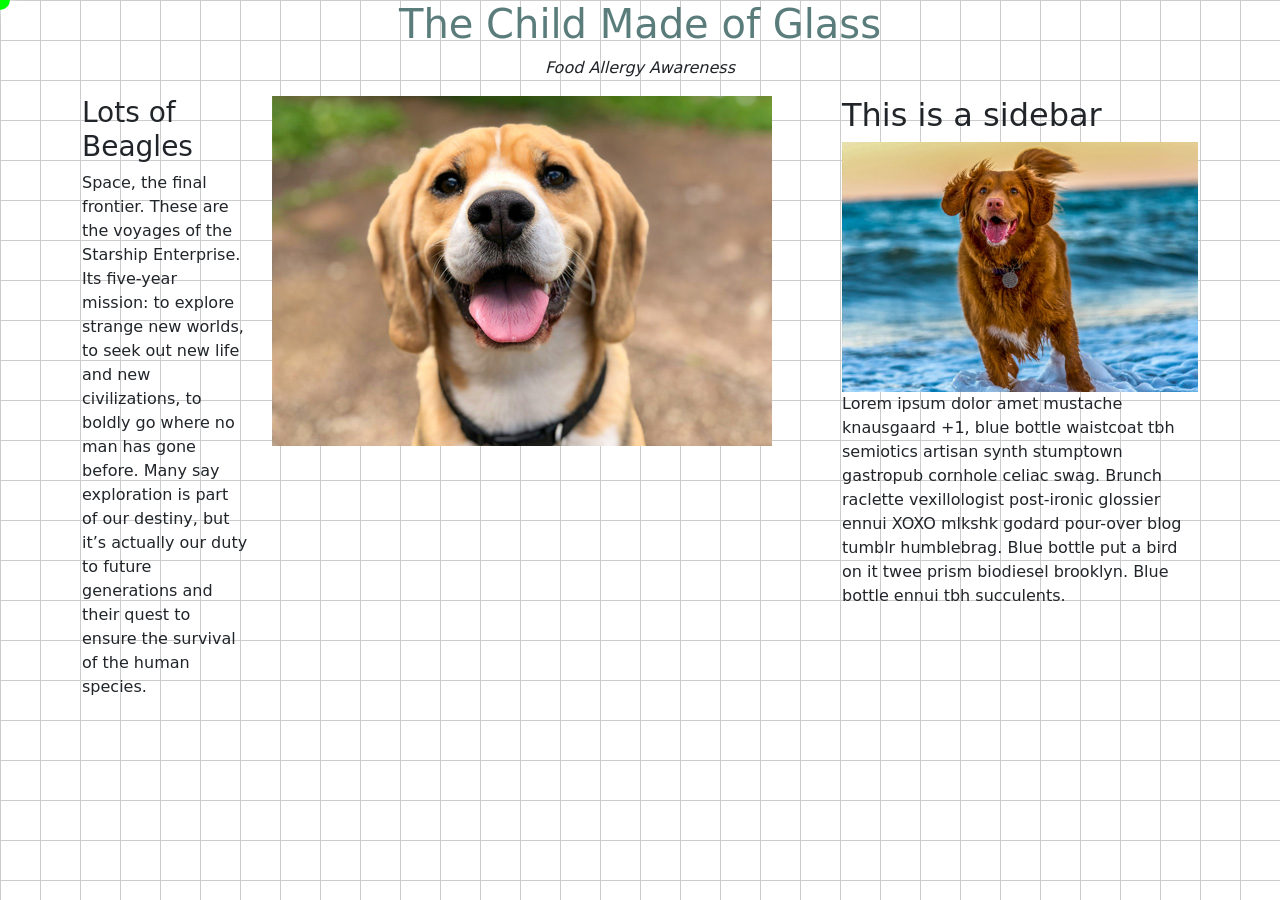
==== index.html @ 98fd1439 "Update index.html changed the title" ====
<!doctype html>
<html lang="en">
<head>
	<meta charset="utf-8">
	<meta name="viewport" content="width=device-width,initial-scale=1">
	<title>Website Template</title>
	<link href="https://cdn.jsdelivr.net/npm/bootstrap@5.3.8/dist/css/bootstrap.min.css" rel="stylesheet">
	<link rel="stylesheet" href="./assets/css/styles.css">
</head>
<body>

	<div class="container">
		<div class="row">
			<h1 class="text-center">The Child Made of Glass</h1>
		</div> <!-- end headline row-->
		<div class="row">
			<p class="text-center"><em>Food Allergy Awareness</em></p>  <!-- end dateline row-->
		</div>

		<div class="row">
			<div class="col-8">
				<div class="row">
					<div class="col-3">
						<h3>Lots of Beagles</h3>
						<p>Space, the final frontier. These are the voyages of the Starship Enterprise. Its five-year mission: to explore strange new worlds, to seek out new life and new civilizations, to boldly go where no man has gone before. Many say exploration is part of our destiny, but it’s actually our duty to future generations and their quest to ensure the survival of the human species.</p>
					</div>
					<div class="col-9">
						<img class="img-fluid" src="assets/img/dog-4.jpg">
					</div>
				</div> <!-- end row -->
			</div> <!-- end big column 8 -->
			<div class="col-4">
				<h2>This is a sidebar</h2>
				<img class="img-fluid" src="assets/img/dog-5.jpg">
				<p>Lorem ipsum dolor amet mustache knausgaard +1, blue bottle waistcoat tbh semiotics artisan synth stumptown gastropub cornhole celiac swag. Brunch raclette vexillologist post-ironic glossier ennui XOXO mlkshk godard pour-over blog tumblr humblebrag. Blue bottle put a bird on it twee prism biodiesel brooklyn. Blue bottle ennui tbh succulents.</p>
			</div> <!-- end column 4 -->
		</div>


	</div> <!--Closing container div tag-->

	<!-- Hiding stuff here 
	<h1>Website Template</h1>
	<p>Fork and use this template repo (a.k.a. "boilerplate") for any web project</p>
	<img src="assets/img/cat.jpg" alt="">
	<p> <button type="button" class="btn btn-primary">Primary</button> </p>
	<p> <button type="button" class="btn btn-success">Success</button> </p>
	<p> <button type="button" class="btn btn-danger btn-large">Danger</button> </p>
	-->

	<script src="https://cdn.jsdelivr.net/npm/bootstrap@5.3.8/dist/js/bootstrap.bundle.min.js"></script>
	<script src="./assets/js/main.js"></script>
</body>
</html>
---- assets/css/styles.css ----
:root {

--deep-teal: #5a7d7cff;
--lavender: #dadff7ff;
--jet-black: #232c33ff;
--powder-blue: #a0c1d1ff;
--pale-slate: #b5b2c2ff;
}

body {
  background-color: #301934;
  background-image:
    linear-gradient(to right, rgba(0,0,0,0.05) 1px, transparent 1px),
    linear-gradient(to bottom, rgba(0,0,0,0.05) 1px, transparent 1px);
  background-size: 40px 40px;
}
body {
  cursor: none;
}

.custom-cursor {
  position: fixed;
  width: 15px;
  height: 15px;
  border-radius: 50%;
  pointer-events: none;
  z-index: 9999;
}
h1 {
  color: var(--deep-teal);
}

.col {
  border: 1px solid red;
}
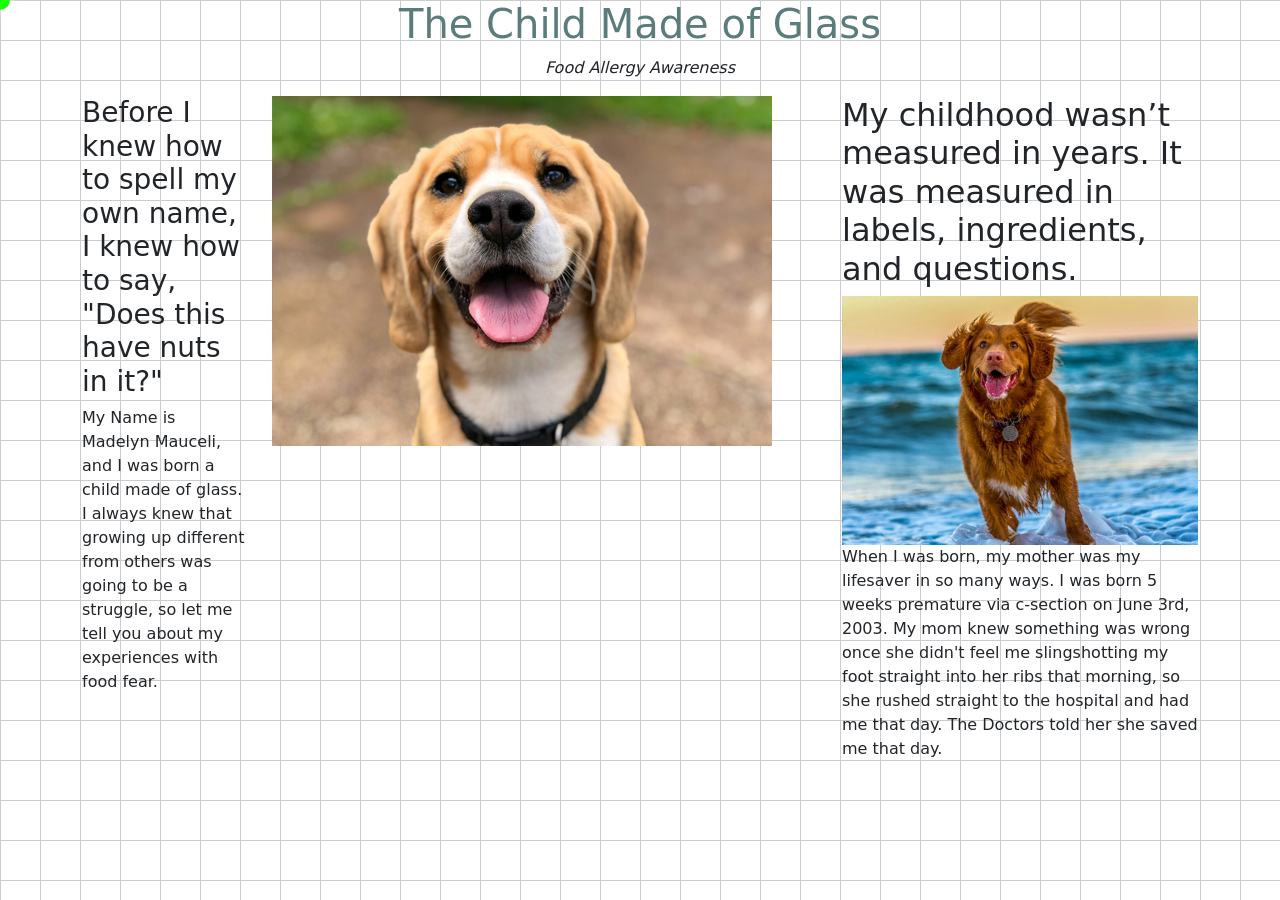
==== commit 2eaba4a6: "Update index.html added new text" ====
--- a/index.html
+++ b/index.html
@@ -21,8 +21,9 @@
 			<div class="col-8">
 				<div class="row">
 					<div class="col-3">
-						<h3>Lots of Beagles</h3>
-						<p>Space, the final frontier. These are the voyages of the Starship Enterprise. Its five-year mission: to explore strange new worlds, to seek out new life and new civilizations, to boldly go where no man has gone before. Many say exploration is part of our destiny, but it’s actually our duty to future generations and their quest to ensure the survival of the human species.</p>
+						<h3>Before I knew how to spell my own name, I knew how to say,
+							"Does this have nuts in it?"</h3>
+						<p>My Name is Madelyn Mauceli, and I was born a child made of glass. I always knew that growing up different from others was going to be a struggle, so let me tell you about my experiences with food fear.</p>
 					</div>
 					<div class="col-9">
 						<img class="img-fluid" src="assets/img/dog-4.jpg">
@@ -30,9 +31,10 @@
 				</div> <!-- end row -->
 			</div> <!-- end big column 8 -->
 			<div class="col-4">
-				<h2>This is a sidebar</h2>
+				<h2>My childhood wasn’t measured in years.
+					It was measured in labels, ingredients, and questions.</h2>
 				<img class="img-fluid" src="assets/img/dog-5.jpg">
-				<p>Lorem ipsum dolor amet mustache knausgaard +1, blue bottle waistcoat tbh semiotics artisan synth stumptown gastropub cornhole celiac swag. Brunch raclette vexillologist post-ironic glossier ennui XOXO mlkshk godard pour-over blog tumblr humblebrag. Blue bottle put a bird on it twee prism biodiesel brooklyn. Blue bottle ennui tbh succulents.</p>
+				<p>When I was born, my mother was my lifesaver in so many ways. I was born 5 weeks premature via c-section on June 3rd, 2003. My mom knew something was wrong once she didn't feel me slingshotting my foot straight into her ribs that morning, so she rushed straight to the hospital and had me that day. The Doctors told her she saved me that day.</p>
 			</div> <!-- end column 4 -->
 		</div>
 
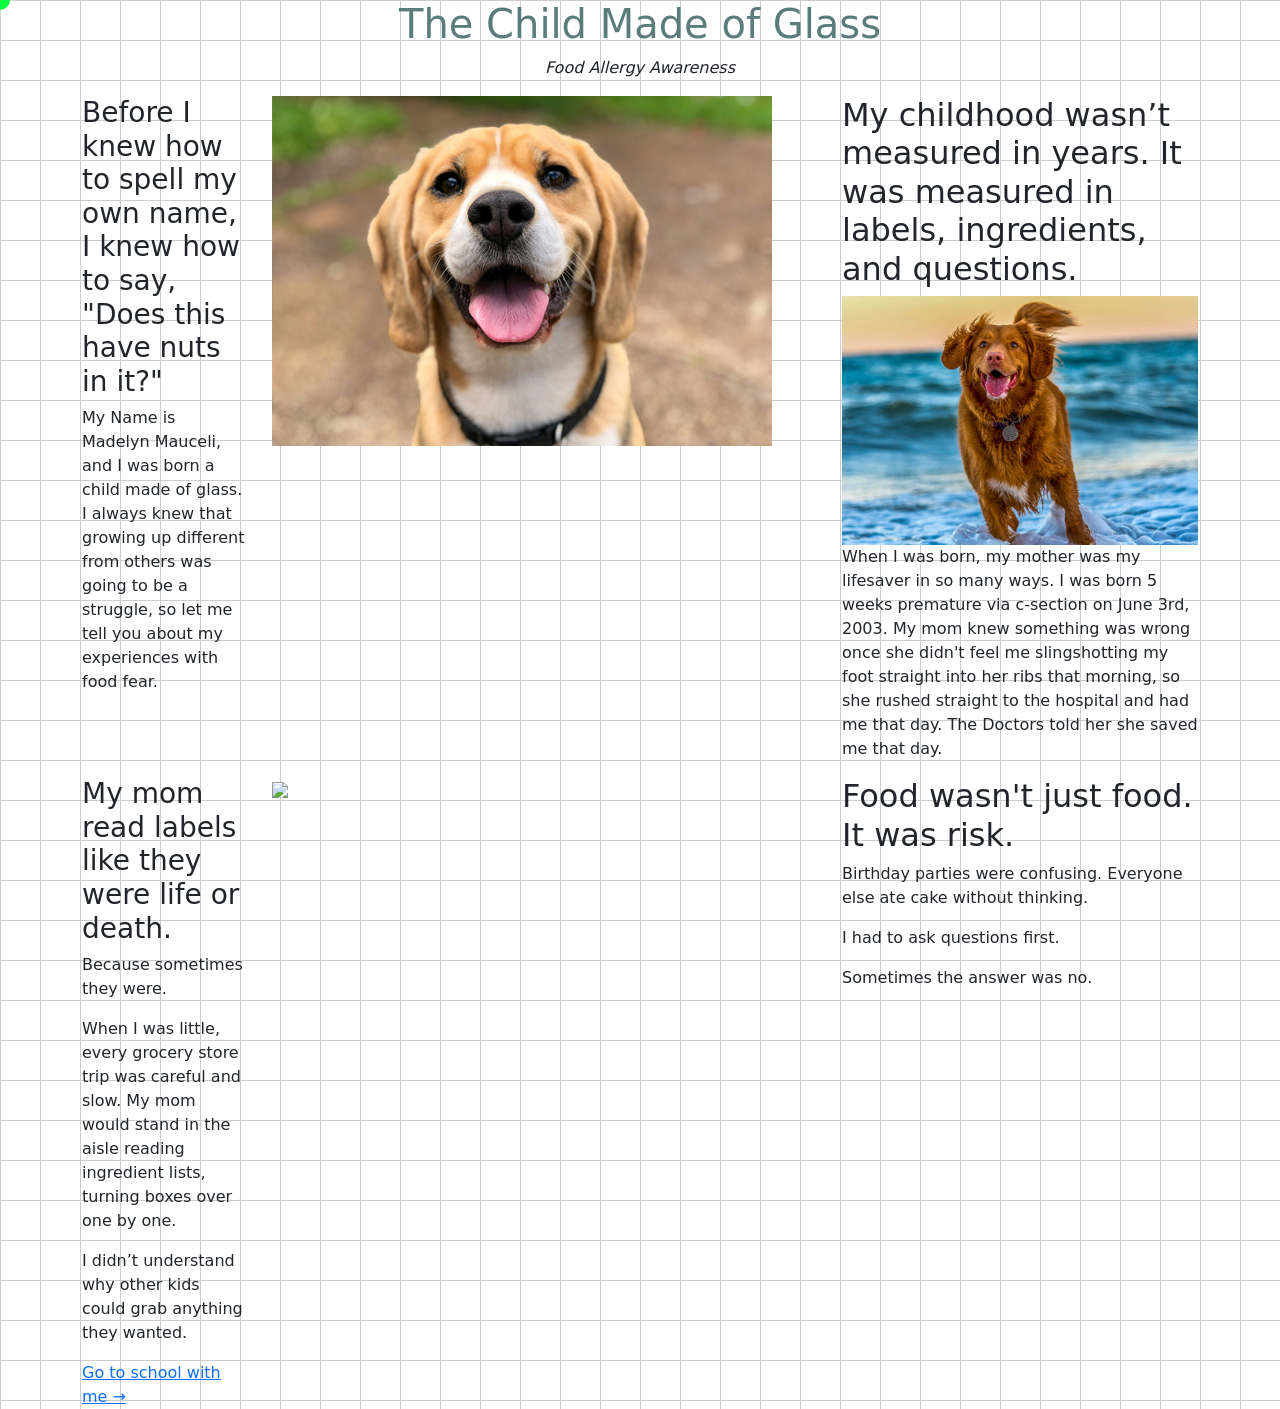
==== commit 41ace7ec: "Update index.html added new text" ====
--- a/index.html
+++ b/index.html
@@ -16,7 +16,7 @@
 		<div class="row">
 			<p class="text-center"><em>Food Allergy Awareness</em></p>  <!-- end dateline row-->
 		</div>
-
+<!--Text-->
 		<div class="row">
 			<div class="col-8">
 				<div class="row">
@@ -37,7 +37,38 @@
 				<p>When I was born, my mother was my lifesaver in so many ways. I was born 5 weeks premature via c-section on June 3rd, 2003. My mom knew something was wrong once she didn't feel me slingshotting my foot straight into her ribs that morning, so she rushed straight to the hospital and had me that day. The Doctors told her she saved me that day.</p>
 			</div> <!-- end column 4 -->
 		</div>
+		<div class="row">
+	<div class="col-8">
+		<div class="row">
+			<div class="col-3">
+				<h3>My mom read labels like they were life or death.</h3>
+				<p>Because sometimes they were.</p>
+				<p>When I was little, every grocery store trip was careful and slow.
+				My mom would stand in the aisle reading ingredient lists,
+				turning boxes over one by one.</p>
+				<p>I didn’t understand why other kids could grab anything they wanted.</p>
 
+				<a href="school.html">Go to school with me →</a>
+			</div>
+
+			<div class="col-9">
+				<img class="img-fluid" src="assets/img/grocery.jpg">
+			</div>
+		</div>
+	</div>
+
+	<div class="col-4">
+		<h2>Food wasn't just food.
+		It was risk.</h2>
+
+		<p>Birthday parties were confusing.
+		Everyone else ate cake without thinking.</p>
+
+		<p>I had to ask questions first.</p>
+
+		<p>Sometimes the answer was no.</p>
+	</div>
+</div>
 
 	</div> <!--Closing container div tag-->
 
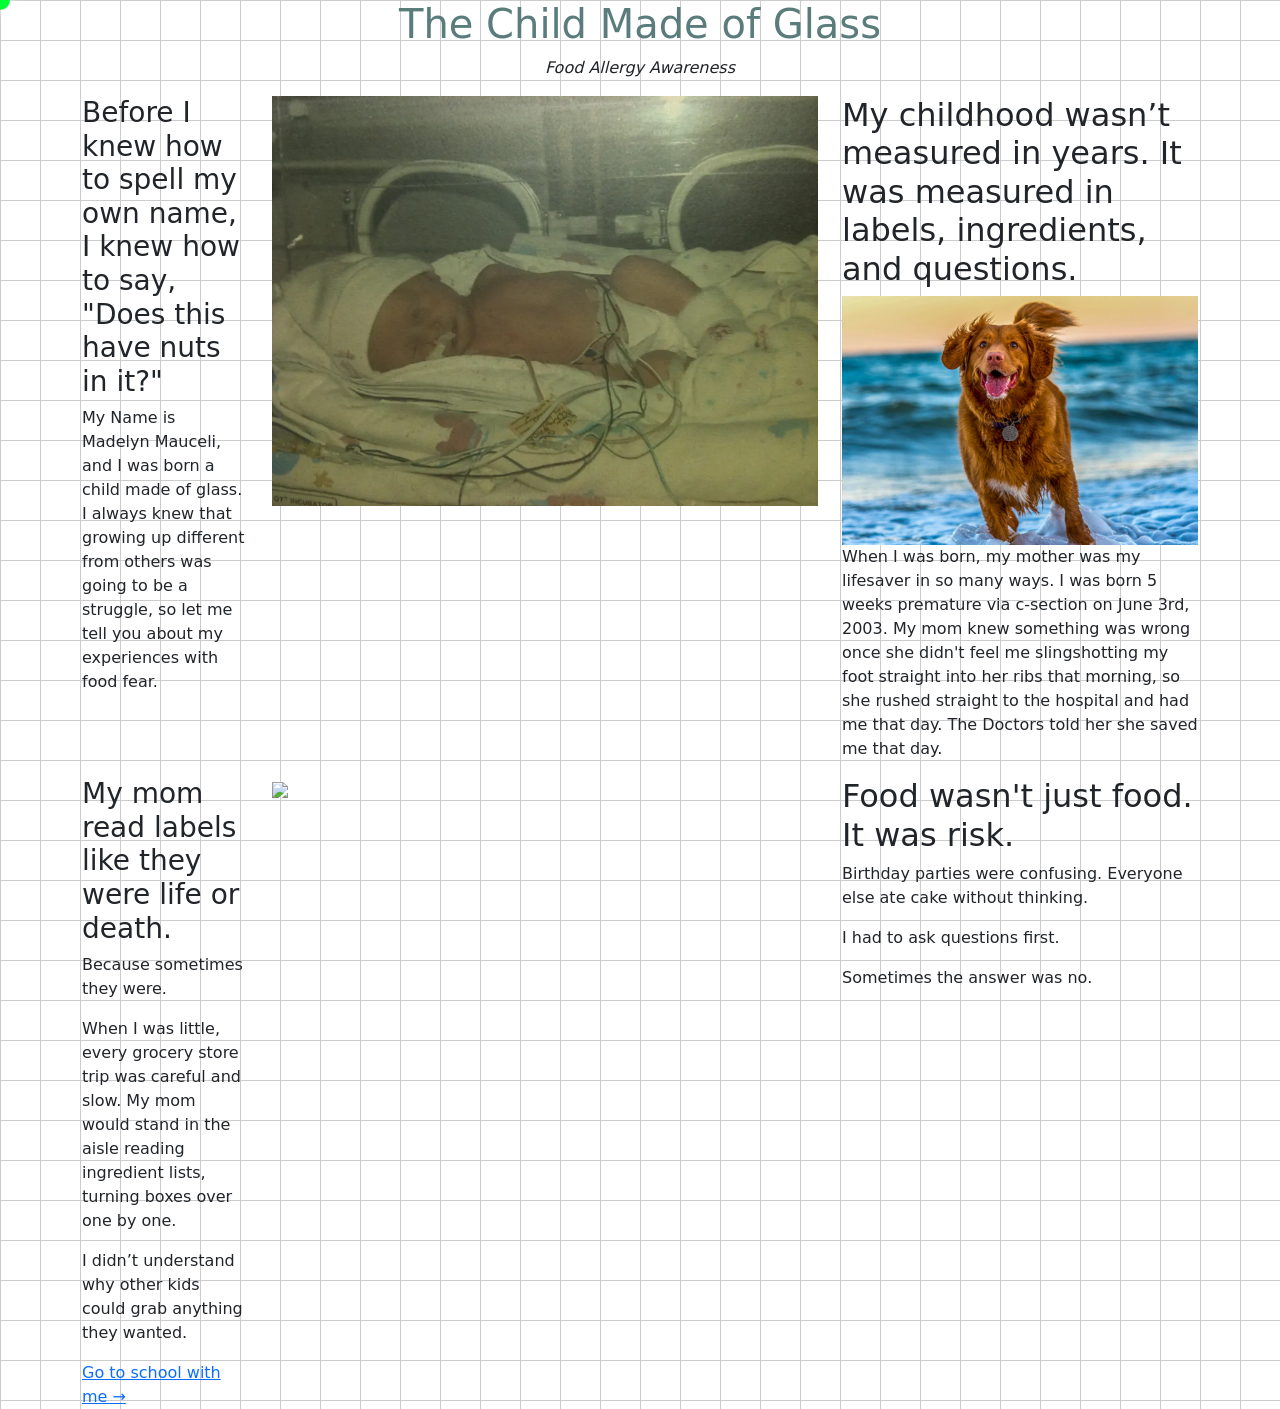
==== commit 56bdd2e7: "Update index.html" ====
--- a/index.html
+++ b/index.html
@@ -26,7 +26,7 @@
 						<p>My Name is Madelyn Mauceli, and I was born a child made of glass. I always knew that growing up different from others was going to be a struggle, so let me tell you about my experiences with food fear.</p>
 					</div>
 					<div class="col-9">
-						<img class="img-fluid" src="assets/img/dog-4.jpg">
+						<img class="img-fluid" src="assets/img/Born.webp">
 					</div>
 				</div> <!-- end row -->
 			</div> <!-- end big column 8 -->
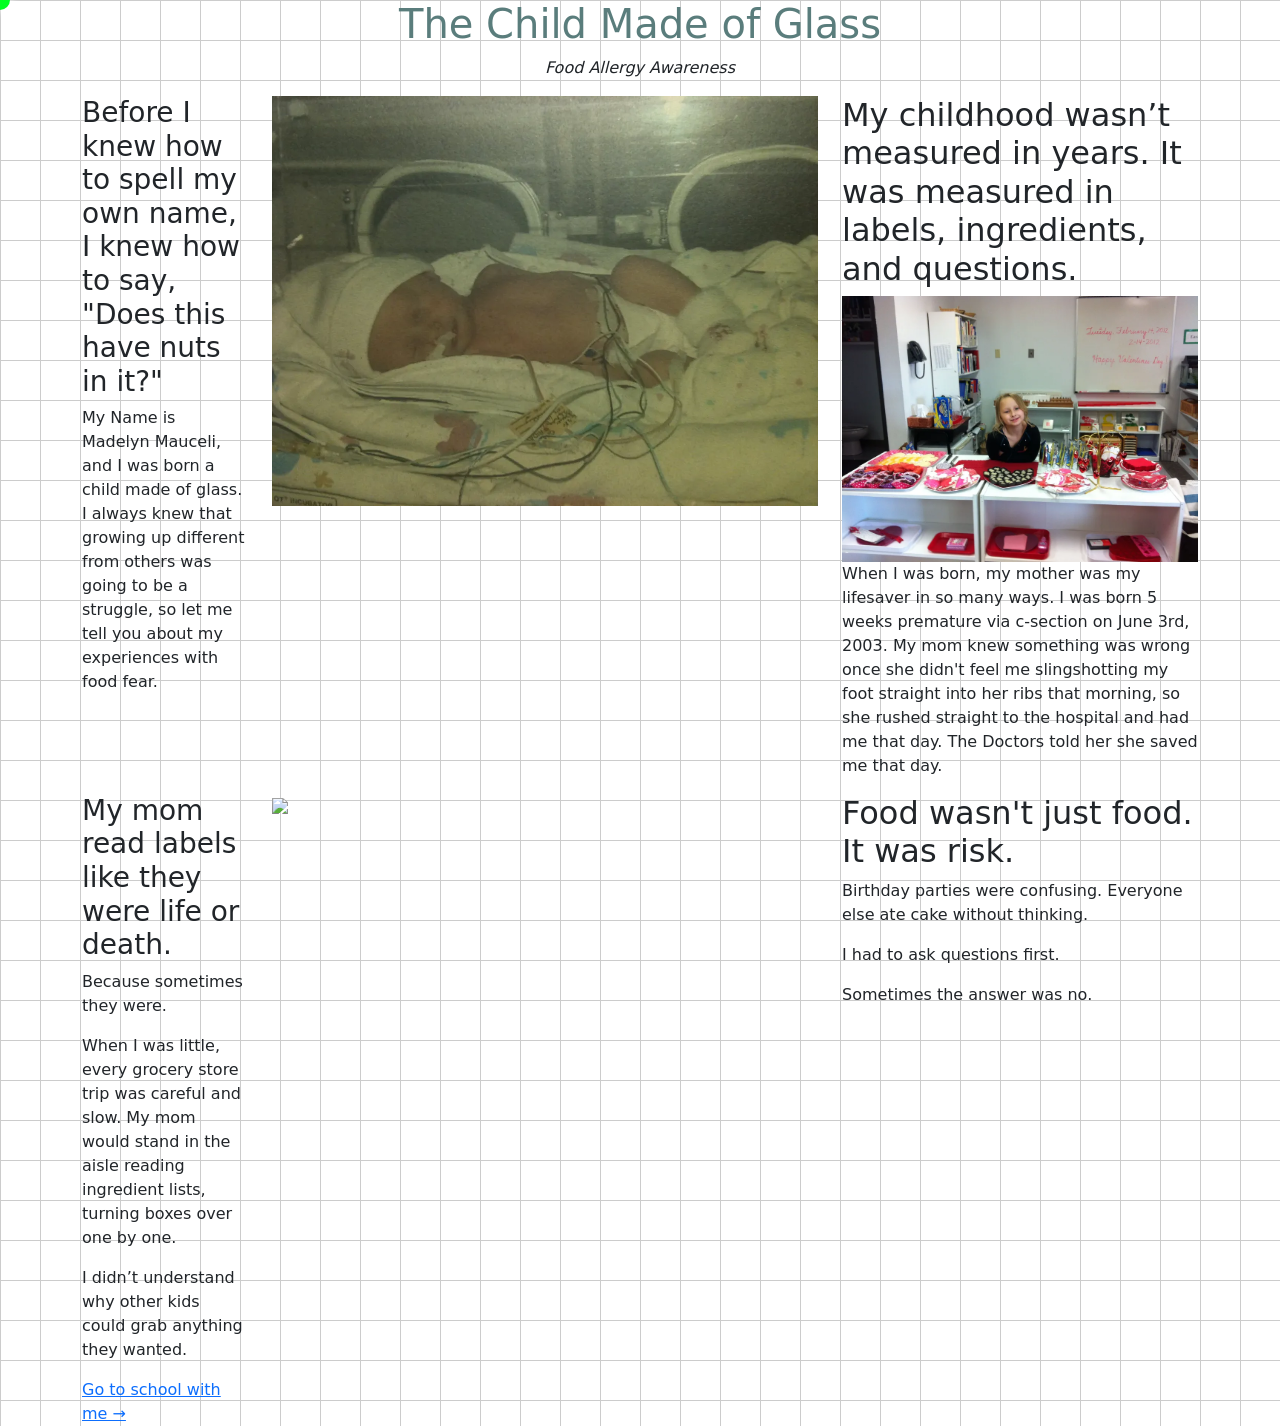
==== commit 172bf7f9: "Update index.html" ====
--- a/index.html
+++ b/index.html
@@ -33,7 +33,7 @@
 			<div class="col-4">
 				<h2>My childhood wasn’t measured in years.
 					It was measured in labels, ingredients, and questions.</h2>
-				<img class="img-fluid" src="assets/img/dog-5.jpg">
+				<img class="img-fluid" src="assets/img/Valentines.webp">
 				<p>When I was born, my mother was my lifesaver in so many ways. I was born 5 weeks premature via c-section on June 3rd, 2003. My mom knew something was wrong once she didn't feel me slingshotting my foot straight into her ribs that morning, so she rushed straight to the hospital and had me that day. The Doctors told her she saved me that day.</p>
 			</div> <!-- end column 4 -->
 		</div>
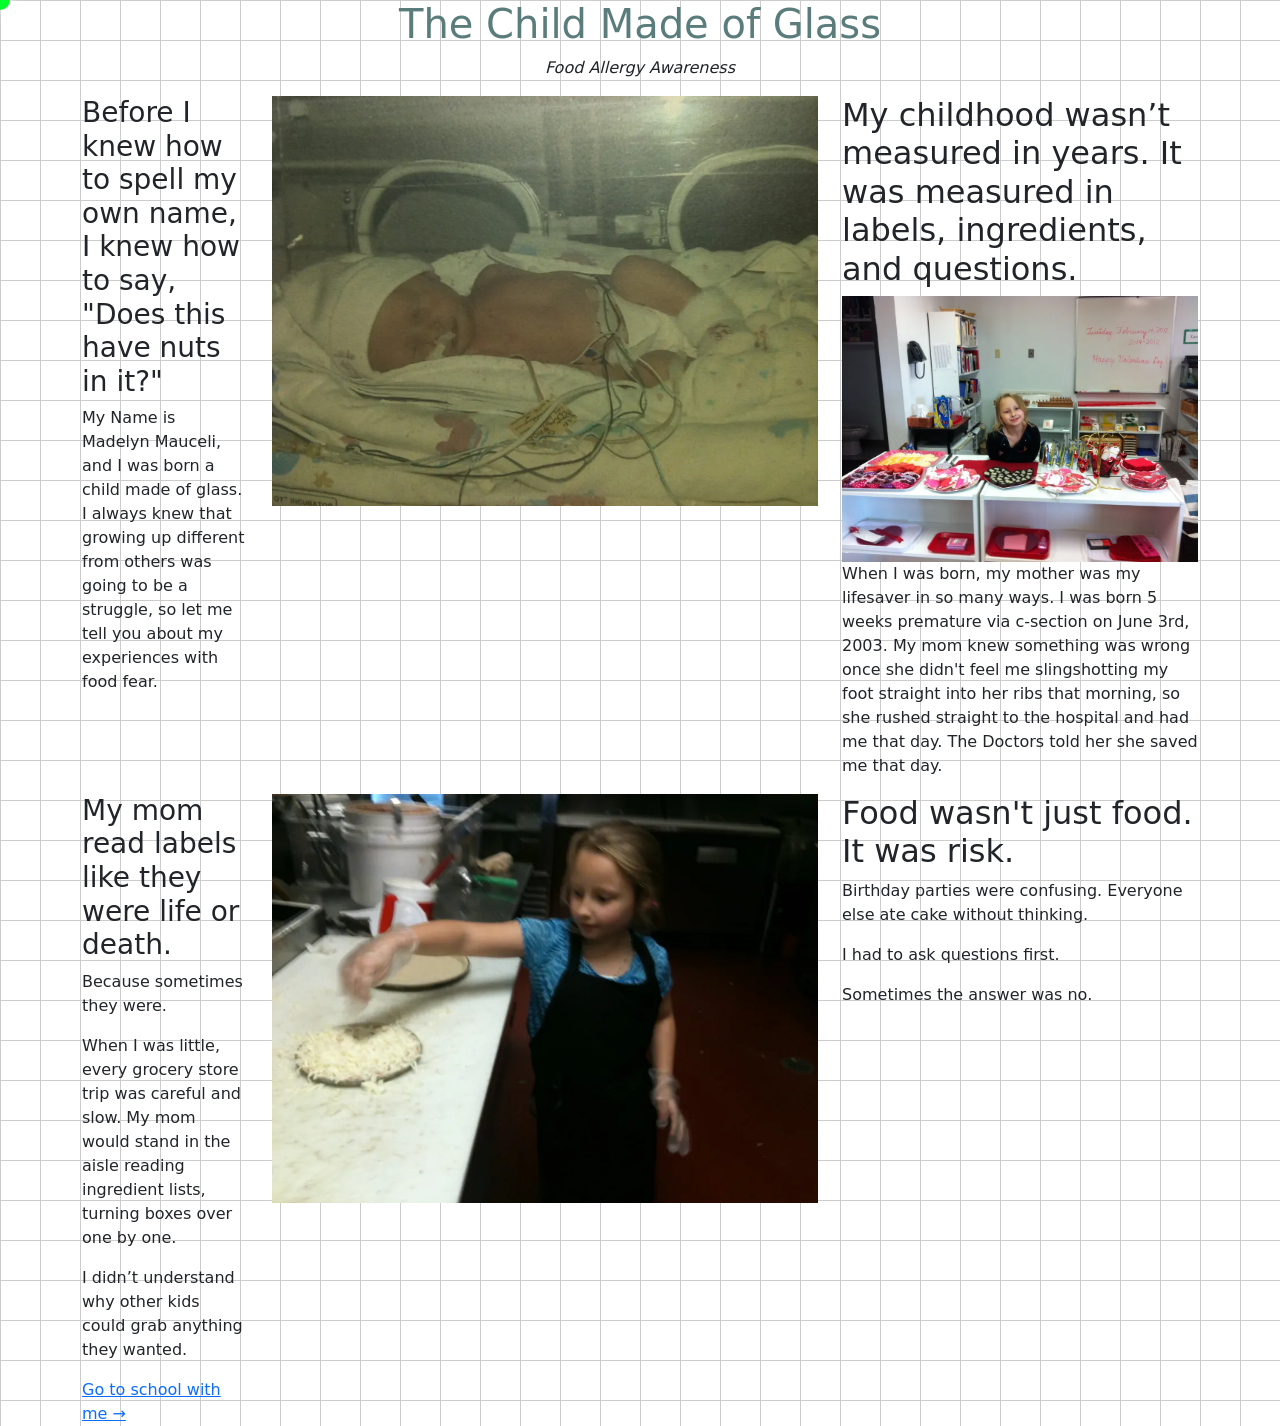
==== commit 91b44a3c: "Update index.html" ====
--- a/index.html
+++ b/index.html
@@ -52,7 +52,7 @@
 			</div>
 
 			<div class="col-9">
-				<img class="img-fluid" src="assets/img/grocery.jpg">
+				<img class="img-fluid" src="assets/img/Pizza.webp">
 			</div>
 		</div>
 	</div>
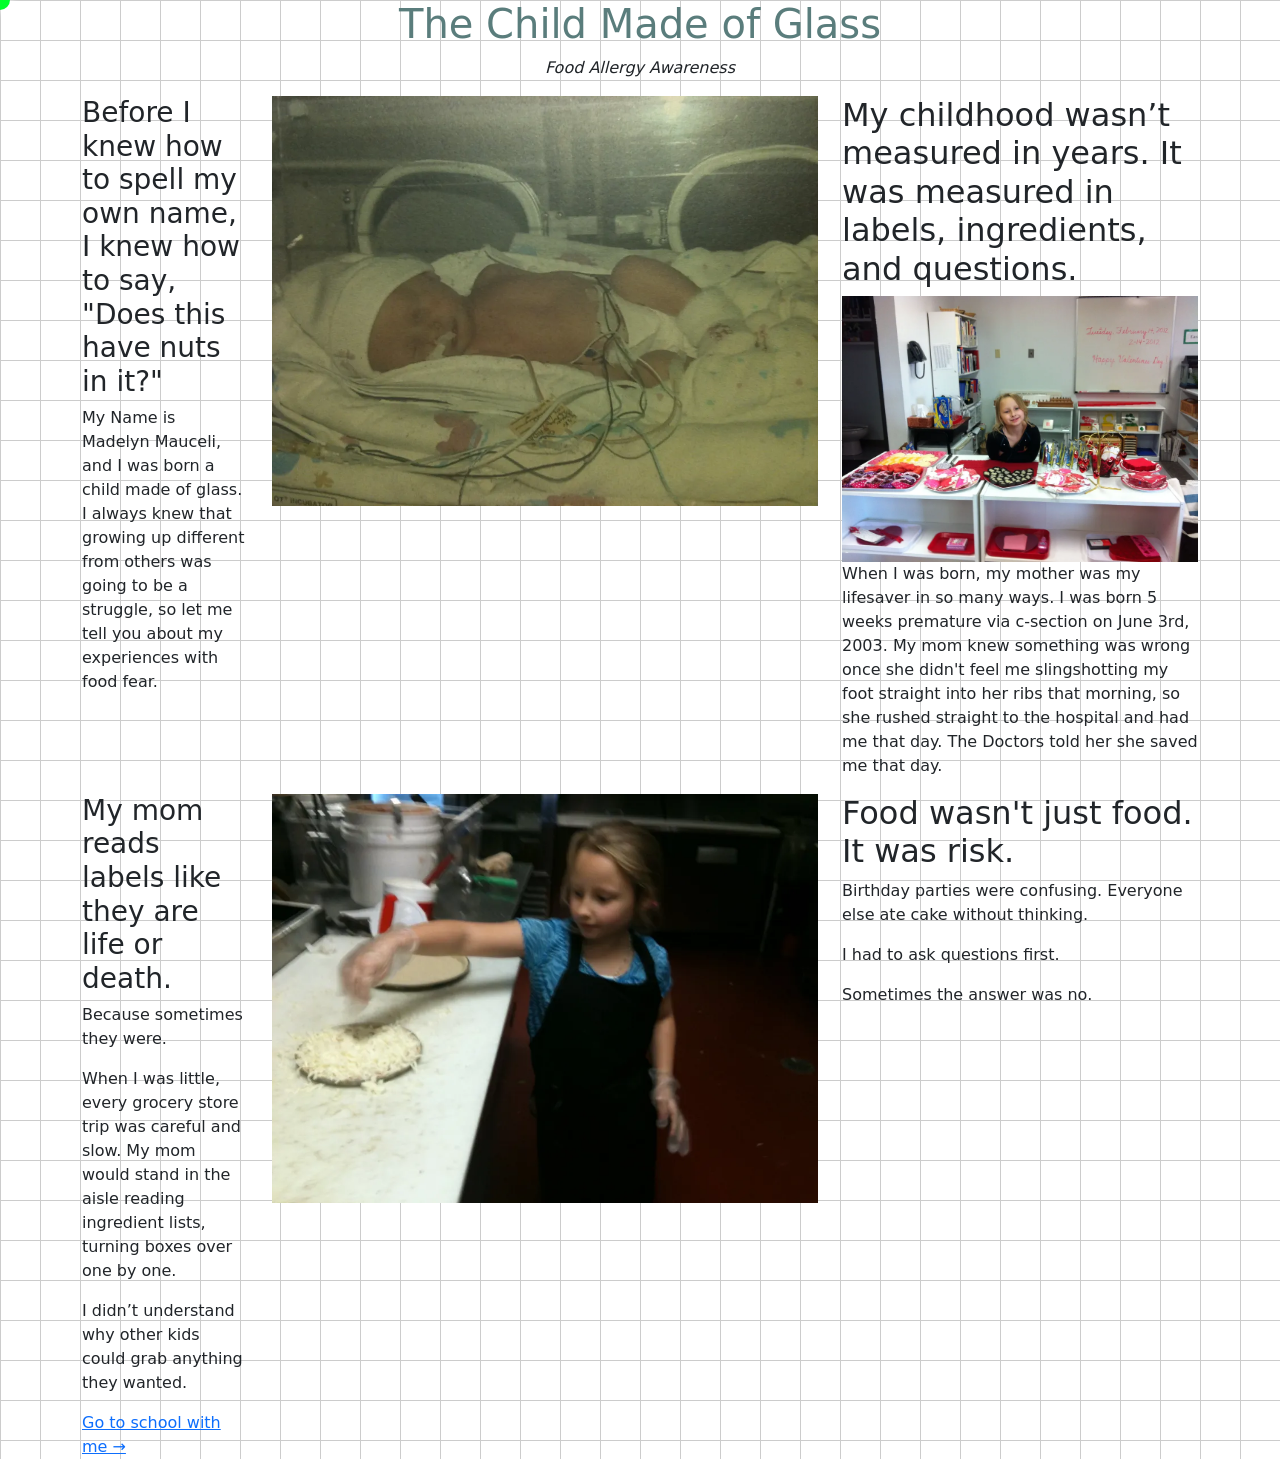
==== commit 34cdbf1f: "Update index.html" ====
--- a/index.html
+++ b/index.html
@@ -41,7 +41,7 @@
 	<div class="col-8">
 		<div class="row">
 			<div class="col-3">
-				<h3>My mom read labels like they were life or death.</h3>
+				<h3>My mom reads labels like they are life or death.</h3>
 				<p>Because sometimes they were.</p>
 				<p>When I was little, every grocery store trip was careful and slow.
 				My mom would stand in the aisle reading ingredient lists,
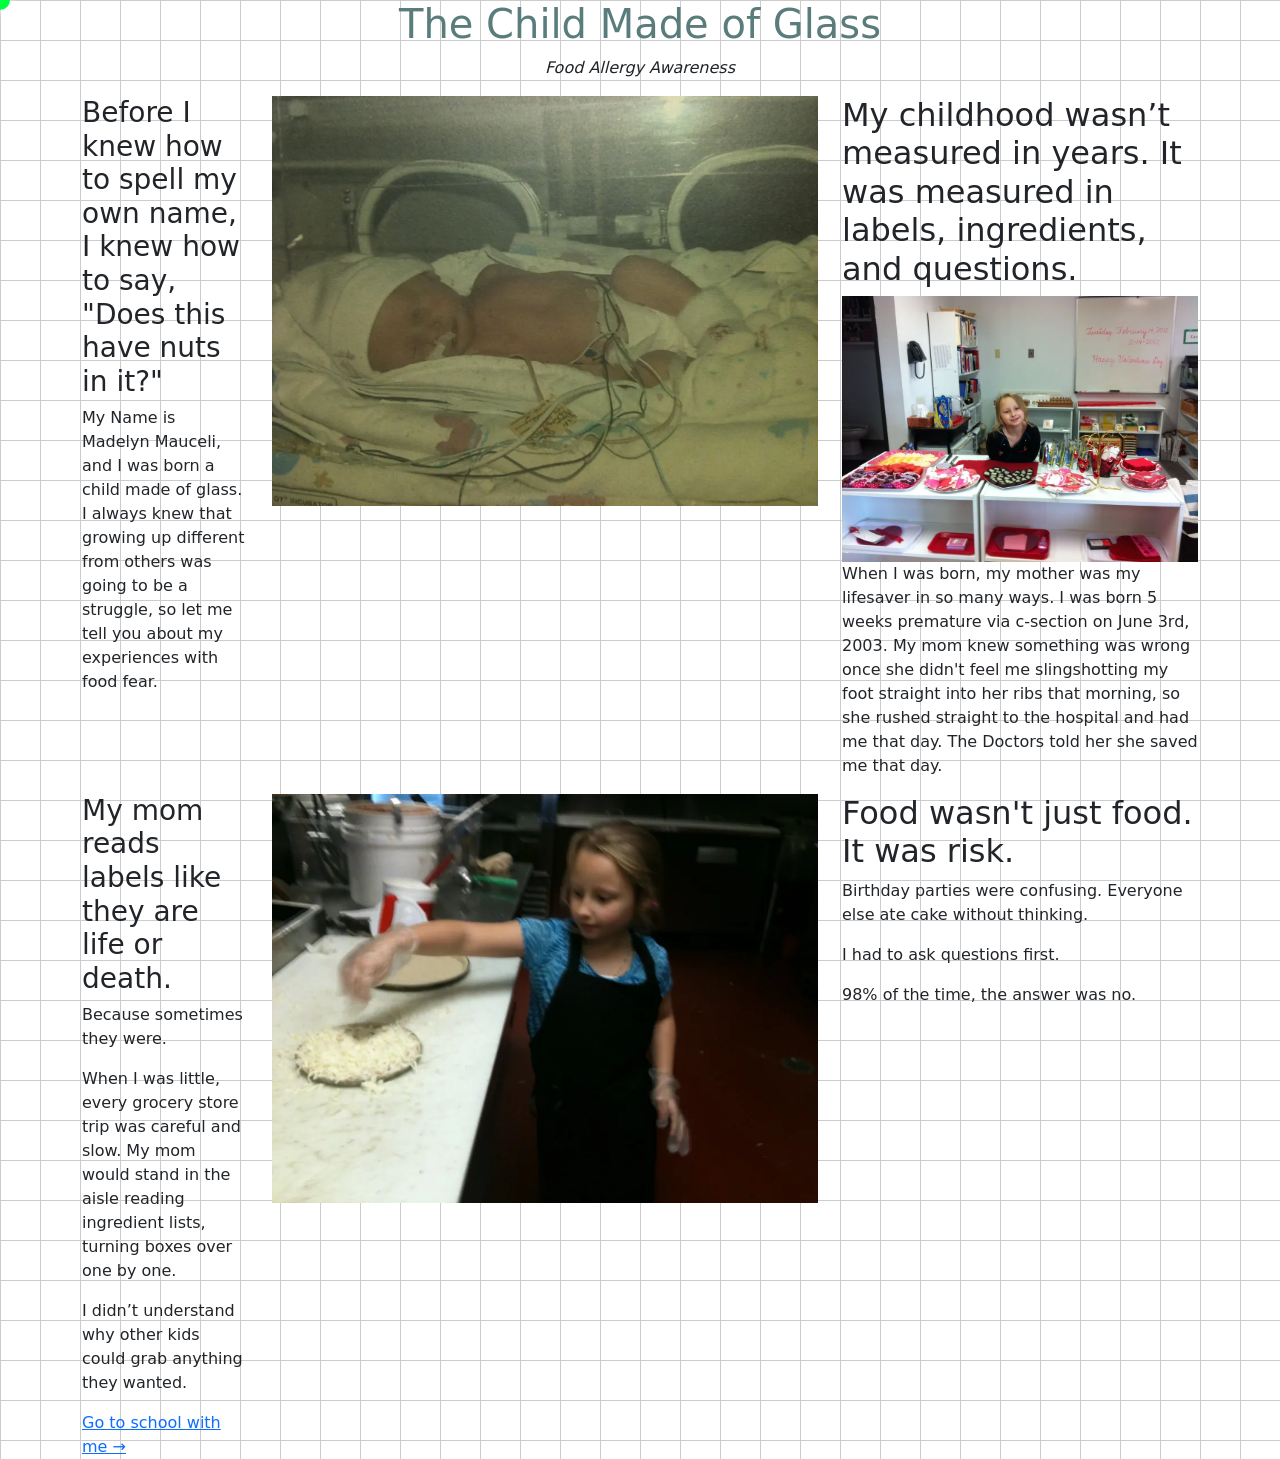
==== commit 21b7c2ac: "Update index.html" ====
--- a/index.html
+++ b/index.html
@@ -66,7 +66,7 @@
 
 		<p>I had to ask questions first.</p>
 
-		<p>Sometimes the answer was no.</p>
+		<p>98% of the time, the answer was no.</p>
 	</div>
 </div>
 
